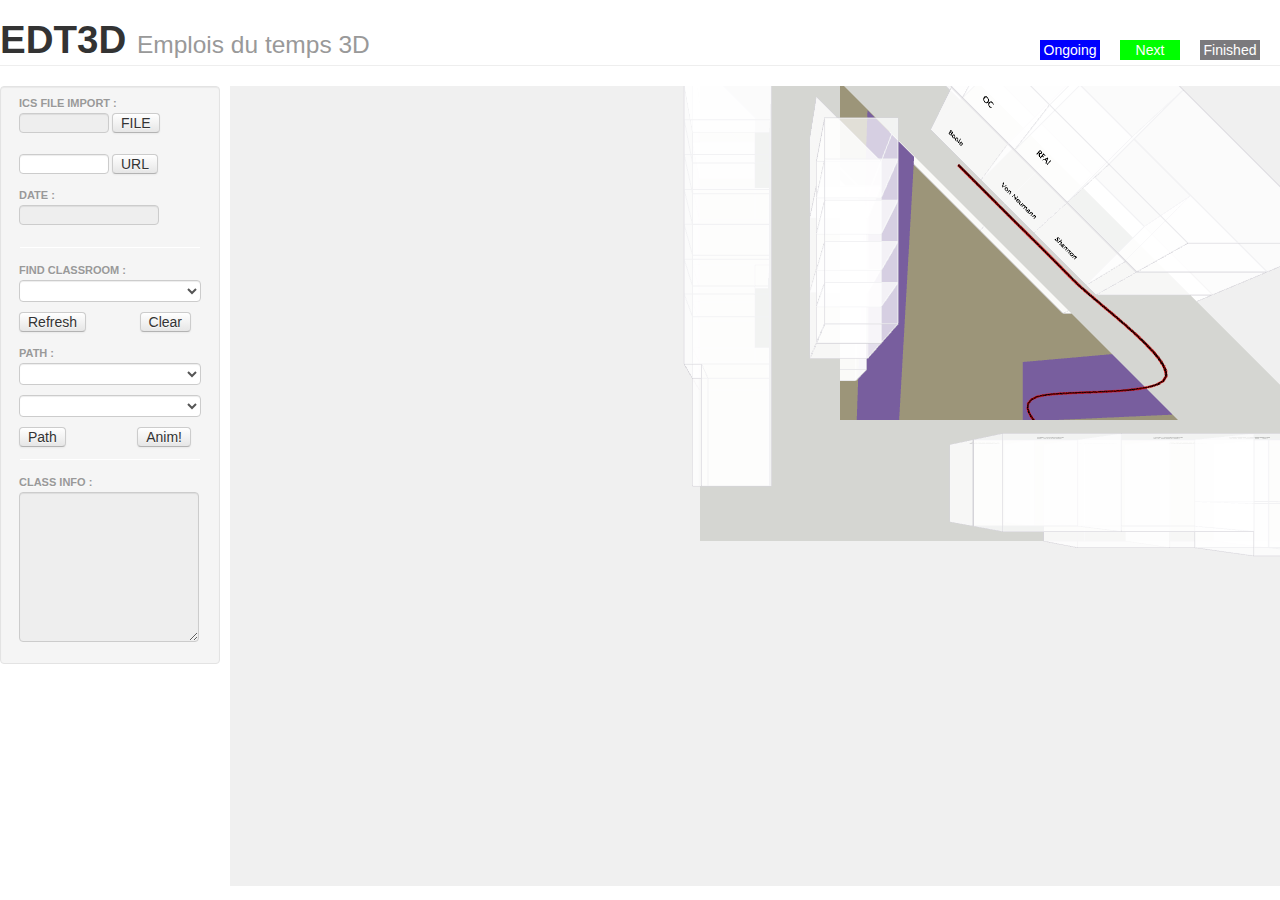
==== AppClient/index.html @ 506a8c74 "All finished including the php backend! Make it more beautiful if we have time, otherwise c'est fini" ====
<!DOCTYPE html>
<html lang="en">
<head>
	<title>EDT3D - Polytech'Tours</title>
    <style>canvas { width: 100%; height: 100% }</style>
	<meta http-equiv="Content-Type" content="text/html; charset=utf-8" />
	<link rel="stylesheet" href="css/libs/bootstrap.min.css">
    <link rel="stylesheet" href="css/libs/bootstrap-combined.min.css">
    <link rel="stylesheet" href="css/libs/jquery-ui-1.10.4.custom.min.css">
    <link rel="stylesheet" href="css/edt3d.css">
    <link rel="icon" href="img/appicon.png" />

    <!-- <link rel="stylesheet" href="/resources/demos/style.css"> -->
    <script type="text/javascript" src="js/libs/jquery-1.11.0.js"></script>
    <script type="text/javascript" src="js/libs/bootstrap.min.js"></script>
	<script type="text/javascript" src="js/libs/bootstrap-filestyle.min.js"></script>
    <script type="text/javascript" src="js/libs/jquery-ui.js"></script>
</head>

<body>
	<div class="page-header">
    	<h1>EDT3D <small>Emplois du temps 3D </small></h1> 
    	<div class="samples">
    		<div class="colorsample" style="background-color:#7B7A7D">Finished</div>
    		<div class="colorsample" style="background-color:#00FF00">Next</div>
    		<div class="colorsample" style="background-color:#0000FF">Ongoing</div>
    	</div>
   	</div>

	<iframe id="viewer" src="EDT3D.html"></iframe>
			
	<div class="sidebar">
		<div class="well">
			<div>
				<ul class="nav nav-list">
					<li>
						<label class="tree-toggle nav-header">
							Ics file import :
							<input id="fileInput" type="file" data-classInput="input-small" data-icon="false" style="height:10" />
							
						</label>
						<label class="tree-toggle nav-header">
							<input id="urlInput" type="text" style="height:10" />
							<button id="btnUrl" type="submit" class="btn btn-default">URL</button><br/>
						</label>
						<label class="tree-toggle nav-header">Date : &nbsp <input type="text" id="datepicker" disabled="disabled"/>
						</label>
					</li>
                    <li class="divider"></li>
                    <li>
						<label class="tree-toggle nav-header">
							Find classroom :
							<select class="form-control" id="classroom">
								<option></option>
							</select>
							<button id="refresh_classroom" type="submit" class="btn btn-default">Refresh</button>
							<button id="clear_classroom" type="submit" class="btn btn-default">Clear</button>
						</label>
						<label class="tree-toggle nav-header">Path : &nbsp 
							<select class="form-control" id="path_start">
								<option></option>
								<option>Entrance</option>
							</select>
							<select class="form-control" id="path_end">
								<option></option>
								<option>Entrance</option>
							</select>
							<button id="refresh_path" type="submit" class="btn btn-default">Path</button>
							<button id="anim_path" type="submit" class="btn btn-default">Anim!</button>
						</label>
                    </li>
                    <li class="divider"></li>
                    <li>
						<label class="tree-toggle nav-header">Class info : &nbsp
							<textarea class="" id="classinfo" readonly ></textarea>
						</label>
					</li>
                </ul>
            </div>
    	</div>
    </div>
</body>

</html>
---- AppClient/css/edt3d.css ----
@charset "utf-8";
.well{
	padding:3px;
}

.sidebar{
	width:220px;
}

#viewer {
	position: absolute;
	left: 230px;
	width: -webkit-calc(100% - 230px);
	width: calc(100% - 230px);
	height: -webkit-calc(100% - 100px);
	height: calc(100% - 100px);
	border: 0px;
}
#datepicker{
	width: 140px;
}

#refresh_path{
	margin-right: 10px;
}
#anim_path{
	float:right;
	margin-right: 10px;
}

#clear_classroom{
	float: right;
	margin-right: 10px;
}

#urlInput{
	float: left;
	width: 90px;
}
#btnUrl{
	margin-left: 3px;
}


.page-header{
	padding-bottom:5px; 
	margin-bottom:20px;
	
}
h1{
	display: inline;
}

.samples{
	height: 40px;
	display: inline;
	float: right;
	
}

.colorsample{
	float: right;
	margin-top: 20px;
	margin-right: 20px;
	width: 60px;
	height: 20px;
	color: #FFFFFF;
	text-align: center;
vertical-align: middle;
}

.container_body{
	color: #000;
	font-family:Monospace;
	font-size:13px;
	text-align:center;
	font-weight: bold;
	background-color: #fff;
	margin: 0px;
	overflow: hidden;
}

.form-control{
	padding: 2px 2px;
	display:inline-block;
	line-height: 10px;
	font-size: 14px;
	height: 22px;
}

.2dtext{
	position: fixed;
	top: 0px;
	left: 0px;
	width: 10%;
	z-index: 10;
}
#classinfo{
	height:150px;
	width: 180px; 
	color:green;
	white-space: nowrap; overflow: auto;
}
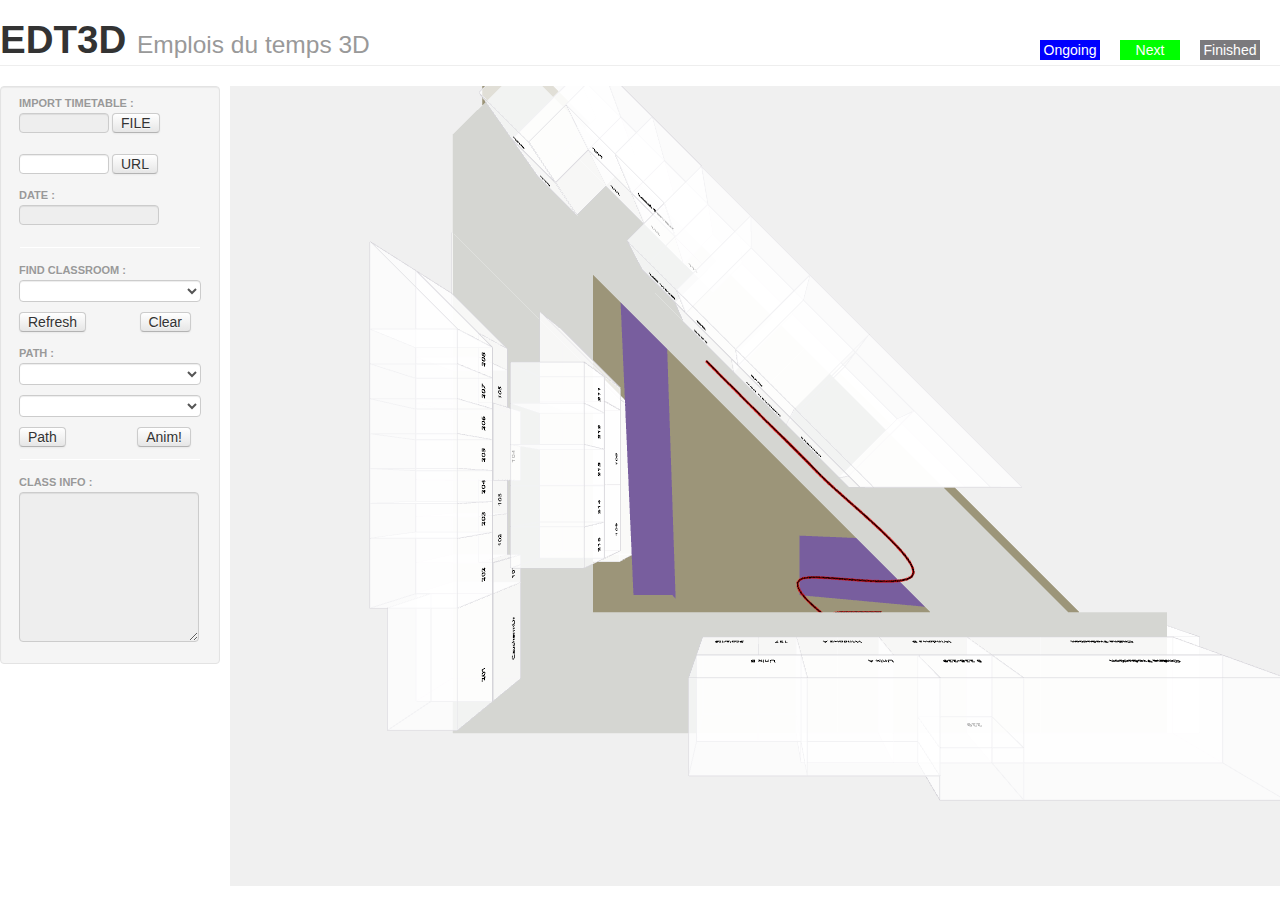
==== commit a5812dc5: "fix: clear class info each time. remove duplicated points in path. some change to graph distance for" ====
--- a/AppClient/index.html
+++ b/AppClient/index.html
@@ -35,7 +35,7 @@
 				<ul class="nav nav-list">
 					<li>
 						<label class="tree-toggle nav-header">
-							Ics file import :
+							Import timetable :
 							<input id="fileInput" type="file" data-classInput="input-small" data-icon="false" style="height:10" />
 							
 						</label>
